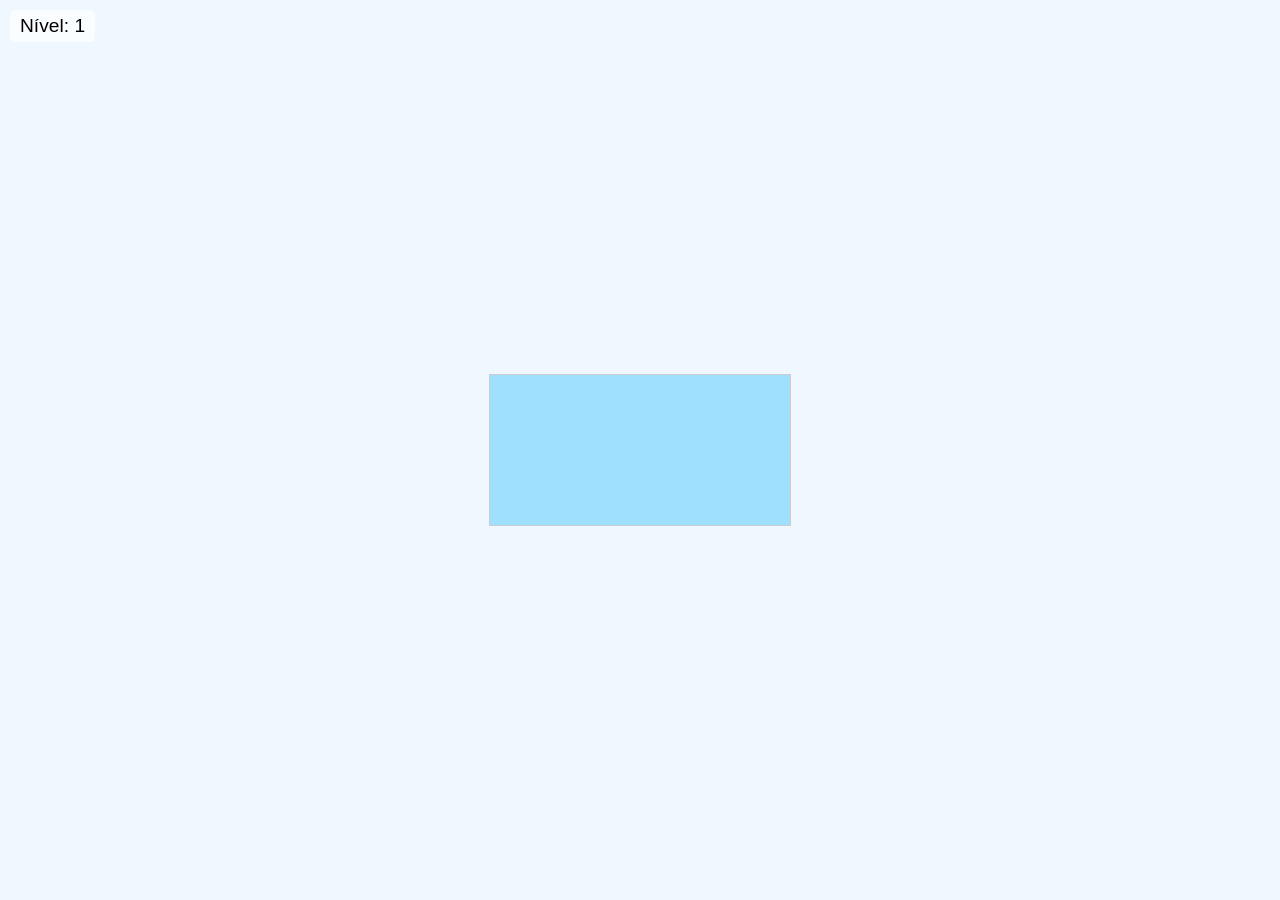
==== index.html @ 1a8ffd40 "Add files via upload" ====
<!DOCTYPE html>
<html lang="pt-BR">
<head>
    <meta charset="UTF-8">
    <meta name="viewport" content="width=device-width, initial-scale=1.0, user-scalable=no">
    <title>Arqueiros 2D: Duelo Stickman</title>
    <style>
        body {
            margin: 0;
            overflow: hidden; /* Remove barras de rolagem */
            background-color: #f0f8ff; /* Cor de fundo leve */
            font-family: Arial, sans-serif;
            display: flex;
            justify-content: center;
            align-items: center;
            height: 100vh;
        }
        canvas {
            display: block;
            border: 1px solid #ccc;
            background-color: #a0e0ff; /* Céu azul claro */
        }
        #game-overlay {
            position: absolute;
            top: 0;
            left: 0;
            width: 100%;
            height: 100%;
            display: flex;
            flex-direction: column;
            justify-content: center;
            align-items: center;
            background-color: rgba(0, 0, 0, 0.7);
            color: white;
            font-size: 2em;
            text-align: center;
            pointer-events: none; /* Não interfere com o canvas por padrão */
            opacity: 0;
            transition: opacity 0.5s ease;
        }
        #game-overlay.active {
            opacity: 1;
            pointer-events: auto;
        }
        #game-overlay button {
            padding: 15px 30px;
            font-size: 0.8em;
            margin-top: 20px;
            cursor: pointer;
            background-color: #4CAF50;
            color: white;
            border: none;
            border-radius: 5px;
            transition: background-color 0.3s ease;
        }
        #game-overlay button:hover {
            background-color: #45a049;
        }
        #level-info {
            position: absolute;
            top: 10px;
            left: 10px;
            color: black;
            font-size: 1.2em;
            background-color: rgba(255, 255, 255, 0.7);
            padding: 5px 10px;
            border-radius: 5px;
        }
    </style>
</head>
<body>
    <canvas id="gameCanvas"></canvas>
    <div id="game-overlay">
        <span id="overlay-text"></span>
        <button id="restartButton">Jogar Novamente</button>
    </div>
    <div id="level-info">Nível: <span id="current-level">1</span></div>
    <script src="game.js"></script>
</body>
</html>
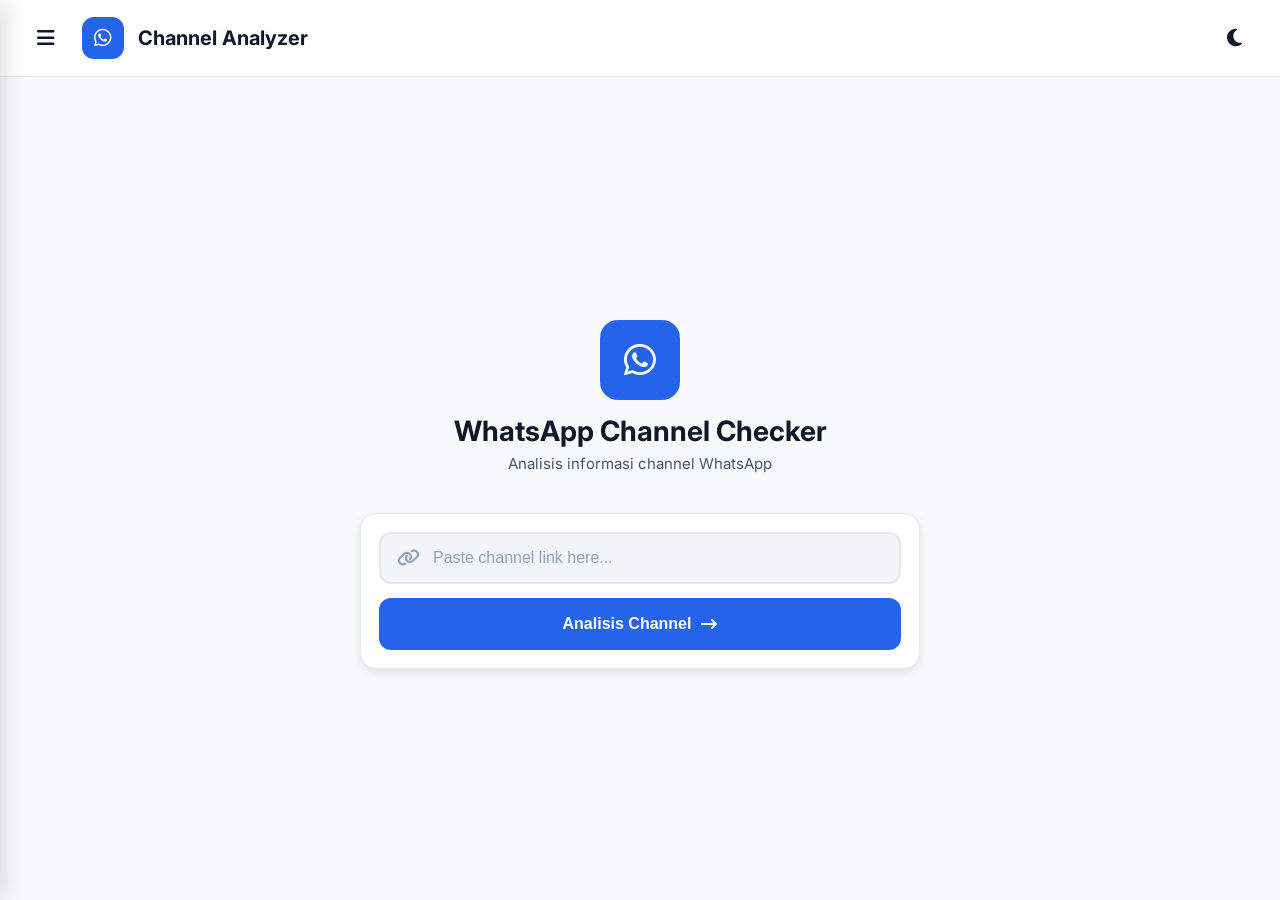
==== commit 812879d5: "Add files via upload" ====
--- a/index.html
+++ b/index.html
@@ -1,80 +1,280 @@
 <!DOCTYPE html>
-<html lang="pt-BR">
+<html lang="id" data-theme="light">
 <head>
     <meta charset="UTF-8">
-    <meta name="viewport" content="width=device-width, initial-scale=1.0, user-scalable=no">
-    <title>Arqueiros 2D: Duelo Stickman</title>
-    <style>
-        body {
-            margin: 0;
-            overflow: hidden; /* Remove barras de rolagem */
-            background-color: #f0f8ff; /* Cor de fundo leve */
-            font-family: Arial, sans-serif;
-            display: flex;
-            justify-content: center;
-            align-items: center;
-            height: 100vh;
-        }
-        canvas {
-            display: block;
-            border: 1px solid #ccc;
-            background-color: #a0e0ff; /* Céu azul claro */
-        }
-        #game-overlay {
-            position: absolute;
-            top: 0;
-            left: 0;
-            width: 100%;
-            height: 100%;
-            display: flex;
-            flex-direction: column;
-            justify-content: center;
-            align-items: center;
-            background-color: rgba(0, 0, 0, 0.7);
-            color: white;
-            font-size: 2em;
-            text-align: center;
-            pointer-events: none; /* Não interfere com o canvas por padrão */
-            opacity: 0;
-            transition: opacity 0.5s ease;
-        }
-        #game-overlay.active {
-            opacity: 1;
-            pointer-events: auto;
-        }
-        #game-overlay button {
-            padding: 15px 30px;
-            font-size: 0.8em;
-            margin-top: 20px;
-            cursor: pointer;
-            background-color: #4CAF50;
-            color: white;
-            border: none;
-            border-radius: 5px;
-            transition: background-color 0.3s ease;
-        }
-        #game-overlay button:hover {
-            background-color: #45a049;
-        }
-        #level-info {
-            position: absolute;
-            top: 10px;
-            left: 10px;
-            color: black;
-            font-size: 1.2em;
-            background-color: rgba(255, 255, 255, 0.7);
-            padding: 5px 10px;
-            border-radius: 5px;
-        }
-    </style>
+    <meta name="viewport" content="width=device-width, initial-scale=1.0, maximum-scale=1.0, user-scalable=no">
+    <meta name="theme-color" content="#2563eb">
+    
+    <title>WhatsApp Channel Analyzer - Cek Informasi Channel WhatsApp | FikXzMods</title>
+    <meta name="title" content="WhatsApp Channel Analyzer - Cek Informasi Channel WhatsApp | FikXzMods">
+    <meta name="description" content="Analisis dan cek informasi channel WhatsApp dengan mudah. Lihat jumlah pengikut, deskripsi, tanggal pembuatan, dan detail channel WhatsApp lainnya secara gratis.">
+    <meta name="keywords" content="whatsapp channel analyzer, cek channel whatsapp, whatsapp channel checker, info channel whatsapp, whatsapp channel info, stalk whatsapp channel, whatsapp analyzer, FikXzMods">
+    <meta name="author" content="FikXzMods">
+    <meta name="robots" content="index, follow">
+    <meta name="googlebot" content="index, follow">
+    <meta name="language" content="Indonesian">
+    <meta name="revisit-after" content="7 days">
+    <meta name="rating" content="general">
+    
+    <meta property="og:type" content="website">
+    <meta property="og:url" content="https://files.njy.my.id//sgmec.jpg">
+    <meta property="og:title" content="WhatsApp Channel Analyzer - Cek Informasi Channel WhatsApp">
+    <meta property="og:description" content="Analisis dan cek informasi channel WhatsApp dengan mudah. Lihat jumlah pengikut, deskripsi, dan detail channel lainnya.">
+    <meta property="og:image" content="https://files.njy.my.id/sgmec.jpg">
+    <meta property="og:site_name" content="FikXzMods">
+    <meta property="og:locale" content="id_ID">
+    
+    <meta name="twitter:card" content="summary_large_image">
+    <meta name="twitter:url" content="https://files.njy.my.id/sgmec.jpg">
+    <meta name="twitter:title" content="WhatsApp Channel Analyzer - Cek Informasi Channel WhatsApp">
+    <meta name="twitter:description" content="Analisis dan cek informasi channel WhatsApp dengan mudah. Lihat jumlah pengikut, deskripsi, dan detail channel lainnya.">
+    <meta name="twitter:image" content="https://files.njy.my.id//sgmec.jpg">
+    <meta name="twitter:creator" content="@FikXzMods">
+    
+    <meta name="application-name" content="WA Channel Analyzer">
+    <meta name="apple-mobile-web-app-title" content="WA Analyzer">
+    <meta name="apple-mobile-web-app-capable" content="yes">
+    <meta name="apple-mobile-web-app-status-bar-style" content="default">
+    <meta name="format-detection" content="telephone=no">
+    <meta name="mobile-web-app-capable" content="yes">
+    
+    <link rel="canonical" href="https://files.njy.my.id/sgmec.jpg">
+    
+    <link rel="icon" type="image/png" href="https://files.njy.my.id//sgmec.jpg">
+    <link rel="apple-touch-icon" href="apple-touch-icon.png">
+    
+    <link href="https://fonts.googleapis.com/css2?family=Inter:wght@300;400;500;600;700;800&display=swap" rel="stylesheet">
+    <link rel="stylesheet" href="anjay.css">
+    <link rel="stylesheet" href="https://cdnjs.cloudflare.com/ajax/libs/font-awesome/6.4.0/css/all.min.css">
+    
+    <script src="https://cdn.jsdelivr.net/npm/sweetalert2@11"></script>
+    
+    <script type="application/ld+json">
+    {
+        "@context": "https://schema.org",
+        "@type": "WebApplication",
+        "name": "WhatsApp Channel Analyzer",
+        "alternateName": "WA Channel Checker",
+        "url": "https://fikxzmods.com/",
+        "description": "Tool untuk menganalisis dan mengecek informasi channel WhatsApp",
+        "applicationCategory": "Utilities",
+        "operatingSystem": "All",
+        "offers": {
+            "@type": "Offer",
+            "price": "0",
+            "priceCurrency": "IDR"
+        },
+        "author": {
+            "@type": "Person",
+            "name": "FikXzMods",
+            "url": "https://fikxzmods.com/"
+        },
+        "featureList": "Check WhatsApp channel info, View followers count, View channel description, View creation date, Copy channel ID"
+    }
+    </script>
 </head>
 <body>
-    <canvas id="gameCanvas"></canvas>
-    <div id="game-overlay">
-        <span id="overlay-text"></span>
-        <button id="restartButton">Jogar Novamente</button>
+
+    <div class="sidebar" id="sidebar">
+        <div class="sidebar-header">
+            <div class="sidebar-logo">
+                <i class="fa-brands fa-whatsapp"></i>
+            </div>
+            <span class="sidebar-title">WA Analyzer</span>
+            <button class="sidebar-close" onclick="toggleSidebar()">
+                <i class="fa-solid fa-xmark"></i>
+            </button>
+        </div>
+        <nav class="sidebar-nav">
+            <a href="#" class="nav-item active" onclick="closeSidebar(); return false;">
+                <i class="fa-solid fa-house"></i>
+                <span data-translate="home">Home</span>
+            </a>
+            <a href="#" class="nav-item" onclick="openSettingsPopup(); return false;">
+                <i class="fa-solid fa-gear"></i>
+                <span data-translate="settings">Pengaturan</span>
+            </a>
+        </nav>
+        <div class="sidebar-footer">
+            <div class="theme-toggle" onclick="toggleTheme()">
+                <i class="fa-solid fa-moon" id="themeIcon"></i>
+                <span id="themeText">Dark Mode</span>
+            </div>
+            <p class="sidebar-credit">Made by FikXzMods</p>
+        </div>
     </div>
-    <div id="level-info">Nível: <span id="current-level">1</span></div>
-    <script src="game.js"></script>
+
+    <div class="overlay" id="overlay" onclick="closeSidebar()"></div>
+
+    <div class="main-content">
+        <header class="navbar">
+            <div class="navbar-left">
+                <button class="menu-btn" onclick="toggleSidebar()">
+                    <i class="fa-solid fa-bars"></i>
+                </button>
+                <div class="navbar-logo">
+                    <i class="fa-brands fa-whatsapp"></i>
+                </div>
+                <h1 class="navbar-title">Channel Analyzer</h1>
+            </div>
+            <div class="navbar-right">
+                <button class="theme-btn" onclick="toggleTheme()">
+                    <i class="fa-solid fa-moon" id="navThemeIcon"></i>
+                </button>
+            </div>
+        </header>
+
+        <main class="content">
+            <div class="content-wrapper">
+
+                <div class="header-section text-center">
+                    <div class="icon-wrapper">
+                        <i class="fa-brands fa-whatsapp"></i>
+                    </div>
+                    <h2 class="page-title" data-translate="pageTitle">WhatsApp Channel Checker</h2>
+                    <p class="page-subtitle" data-translate="pageSubtitle">Analyze any WhatsApp channel information</p>
+                </div>
+
+                <div class="input-card">
+                    <div class="input-wrapper">
+                        <i class="fa-solid fa-link"></i>
+                        <input type="text" id="urlInput" autocomplete="off" placeholder="Paste channel link here...">
+                    </div>
+                    <button onclick="fetchData()" id="btnCheck" class="btn-primary">
+                        <span data-translate="analyzeBtn">Analyze Channel</span>
+                        <i class="fa-solid fa-arrow-right-long"></i>
+                    </button>
+                </div>
+
+                <div id="loader" class="hidden">
+                    <div class="loader-card">
+                        <div class="spinner">
+                            <i class="fa-brands fa-whatsapp"></i>
+                        </div>
+                        <p class="loader-text" data-translate="loading">Loading Data...</p>
+                        <p class="loader-subtext" data-translate="pleaseWait">Please wait a moment</p>
+                    </div>
+                </div>
+
+                <div id="resultCard" class="hidden">
+                    <div class="result-card">
+                        <div class="card-header"></div>
+
+                        <div class="profile-section">
+                            <div class="profile-wrapper">
+                                <img id="resPhoto" src="" alt="Profile" class="profile-img">
+                                <div id="resVerified" class="verified-badge hidden">
+                                    <i class="fa-solid fa-check"></i>
+                                </div>
+                            </div>
+                            <span id="resState" class="state-badge">Unknown</span>
+                        </div>
+
+                        <div class="card-content">
+                            <h2 id="resName" class="channel-name">Channel Name</h2>
+                            <p class="channel-date">
+                                <i class="fa-regular fa-calendar"></i>
+                                <span id="resDate">-</span>
+                            </p>
+
+                            <div class="stats-grid">
+                                <div class="stat-box">
+                                    <div class="stat-value" id="resFollowers">0</div>
+                                    <div class="stat-label" data-translate="followers">Followers</div>
+                                </div>
+                                <div onclick="copyId()" class="stat-box copy-box">
+                                    <div class="copy-wrapper">
+                                        <i class="fa-regular fa-copy"></i>
+                                        <span data-translate="copyId">Copy ID</span>
+                                    </div>
+                                    <div class="stat-id" id="resIdShort">...</div>
+                                </div>
+                            </div>
+
+                            <div class="info-grid">
+                                <div class="info-box">
+                                    <div class="info-icon">
+                                        <i class="fa-solid fa-user-pen"></i>
+                                    </div>
+                                    <div class="info-content">
+                                        <span class="info-label" data-translate="reaction">Reaction</span>
+                                        <span class="info-value" id="resReaction">-</span>
+                                    </div>
+                                </div>
+                                <div class="info-box">
+                                    <div class="info-icon">
+                                        <i class="fa-solid fa-share-nodes"></i>
+                                    </div>
+                                    <div class="info-content">
+                                        <span class="info-label" data-translate="inviteCode">Invite Code</span>
+                                        <span class="info-value" id="resInvite">-</span>
+                                    </div>
+                                </div>
+                            </div>
+
+                            <div class="description-section">
+                                <h3 class="section-title">
+                                    <span class="title-bar"></span> <span data-translate="description">Description</span>
+                                </h3>
+                                <div class="description-box">
+                                    <p id="resDesc" class="description-text"></p>
+                                </div>
+                            </div>
+                        </div>
+
+                        <div class="card-footer">
+                            <span class="footer-left">Powered By <span class="highlight">FiXzMods</span></span>
+                            <span class="footer-right">
+                                <i class="fa-brands fa-whatsapp"></i> Channel Info
+                            </span>
+                        </div>
+                    </div>
+                </div>
+
+            </div>
+        </main>
+    </div>
+
+    <div class="modal" id="settingsModal">
+        <div class="modal-backdrop" onclick="closeSettingsPopup()"></div>
+        <div class="modal-content">
+            <div class="modal-header">
+                <h3 class="modal-title" data-translate="settingsTitle">Pengaturan</h3>
+                <button class="modal-close" onclick="closeSettingsPopup()">
+                    <i class="fa-solid fa-xmark"></i>
+                </button>
+            </div>
+            <div class="modal-body">
+                <div class="setting-item">
+                    <div class="setting-icon">
+                        <i class="fa-solid fa-language"></i>
+                    </div>
+                    <div class="setting-content">
+                        <span class="setting-label" data-translate="language">Bahasa</span>
+                        <span class="setting-desc" data-translate="languageDesc">Pilih bahasa aplikasi</span>
+                    </div>
+                    <select id="languageSelect" class="setting-select" onchange="changeLanguage()">
+                        <option value="id">Indonesia</option>
+                        <option value="en">English</option>
+                    </select>
+                </div>
+                <div class="setting-item">
+                    <div class="setting-icon">
+                        <i class="fa-solid fa-circle-half-stroke"></i>
+                    </div>
+                    <div class="setting-content">
+                        <span class="setting-label" data-translate="theme">Tema</span>
+                        <span class="setting-desc" data-translate="themeDesc">Mode terang atau gelap</span>
+                    </div>
+                    <button class="setting-btn" onclick="toggleTheme()">
+                        <i class="fa-solid fa-moon" id="settingThemeIcon"></i>
+                        <span id="settingThemeText">Dark Mode</span>
+                    </button>
+                </div>
+            </div>
+        </div>
+    </div>
+
+    <script src="alok.js"></script>
 </body>
-</html>+</html>
--- a/anjay.css
+++ b/anjay.css
@@ -0,0 +1,1123 @@
+:root {
+    --bg-primary: #f8fafc;
+    --bg-secondary: #ffffff;
+    --bg-tertiary: #f1f5f9;
+    --text-primary: #0f172a;
+    --text-secondary: #475569;
+    --text-muted: #94a3b8;
+    --border-color: #e2e8f0;
+    --primary: #2563eb;
+    --primary-hover: #1d4ed8;
+    --primary-light: #dbeafe;
+    --sidebar-bg: #ffffff;
+    --sidebar-text: #1e293b;
+    --sidebar-hover: #f1f5f9;
+    --card-shadow: 0 4px 12px rgba(0, 0, 0, 0.1);
+    --overlay-bg: rgba(0, 0, 0, 0.5);
+    --success: #16a34a;
+    --success-bg: #dcfce7;
+    --danger: #dc2626;
+    --danger-bg: #fee2e2;
+    --modal-bg: #ffffff;
+}
+
+[data-theme="dark"] {
+    --bg-primary: #0f172a;
+    --bg-secondary: #1e293b;
+    --bg-tertiary: #334155;
+    --text-primary: #f1f5f9;
+    --text-secondary: #cbd5e1;
+    --text-muted: #64748b;
+    --border-color: #475569;
+    --primary: #3b82f6;
+    --primary-hover: #60a5fa;
+    --sidebar-bg: #1e293b;
+    --sidebar-text: #f1f5f9;
+    --sidebar-hover: #334155;
+    --card-shadow: 0 4px 12px rgba(0, 0, 0, 0.4);
+    --overlay-bg: rgba(0, 0, 0, 0.7);
+    --success: #22c55e;
+    --success-bg: #14532d;
+    --danger: #ef4444;
+    --danger-bg: #7f1d1d;
+    --modal-bg: #1e293b;
+}
+
+* {
+    margin: 0;
+    padding: 0;
+    box-sizing: border-box;
+    -webkit-tap-highlight-color: transparent;
+}
+
+body {
+    font-family: 'Inter', sans-serif;
+    background-color: var(--bg-primary);
+    color: var(--text-primary);
+    min-height: 100vh;
+    transition: background-color 0.3s ease, color 0.3s ease;
+    -webkit-font-smoothing: antialiased;
+}
+
+body.modal-open {
+    overflow: hidden;
+}
+
+.sidebar {
+    position: fixed;
+    top: 0;
+    left: -300px;
+    width: 300px;
+    height: 100vh;
+    background: var(--sidebar-bg);
+    border-right: 1px solid var(--border-color);
+    display: flex;
+    flex-direction: column;
+    z-index: 1000;
+    transition: left 0.3s ease;
+    box-shadow: 4px 0 24px rgba(0, 0, 0, 0.15);
+}
+
+.sidebar.open {
+    left: 0;
+}
+
+.sidebar-header {
+    display: flex;
+    align-items: center;
+    padding: 20px 18px;
+    border-bottom: 1px solid var(--border-color);
+    gap: 14px;
+}
+
+.sidebar-logo {
+    width: 48px;
+    height: 48px;
+    background: var(--primary);
+    border-radius: 12px;
+    display: flex;
+    align-items: center;
+    justify-content: center;
+    color: white;
+    font-size: 22px;
+    flex-shrink: 0;
+}
+
+.sidebar-title {
+    flex: 1;
+    font-size: 18px;
+    font-weight: 700;
+    color: var(--sidebar-text);
+}
+
+.sidebar-close {
+    width: 40px;
+    height: 40px;
+    border: none;
+    background: var(--bg-tertiary);
+    border-radius: 10px;
+    color: var(--text-secondary);
+    cursor: pointer;
+    display: flex;
+    align-items: center;
+    justify-content: center;
+    font-size: 22px;
+}
+
+.sidebar-close:active {
+    background: var(--border-color);
+}
+
+.sidebar-nav {
+    flex: 1;
+    padding: 16px 14px;
+    display: flex;
+    flex-direction: column;
+    gap: 6px;
+}
+
+.nav-item {
+    display: flex;
+    align-items: center;
+    gap: 14px;
+    padding: 14px 16px;
+    border-radius: 12px;
+    color: var(--sidebar-text);
+    text-decoration: none;
+    font-weight: 500;
+    font-size: 16px;
+}
+
+.nav-item:active {
+    background: var(--sidebar-hover);
+}
+
+.nav-item.active {
+    background: var(--primary);
+    color: white;
+}
+
+.nav-item i {
+    width: 22px;
+    text-align: center;
+}
+
+.sidebar-footer {
+    padding: 18px;
+    border-top: 1px solid var(--border-color);
+}
+
+.theme-toggle {
+    display: flex;
+    align-items: center;
+    gap: 14px;
+    padding: 14px 16px;
+    border-radius: 12px;
+    background: var(--bg-tertiary);
+    cursor: pointer;
+    margin-bottom: 14px;
+}
+
+.theme-toggle:active {
+    background: var(--border-color);
+}
+
+.theme-toggle i {
+    font-size: 20px;
+    color: var(--primary);
+}
+
+.theme-toggle span {
+    font-size: 15px;
+    font-weight: 600;
+    color: var(--text-primary);
+}
+
+.sidebar-credit {
+    font-size: 13px;
+    color: var(--text-muted);
+    text-align: center;
+}
+
+.overlay {
+    position: fixed;
+    top: 0;
+    left: 0;
+    width: 100%;
+    height: 100%;
+    background: var(--overlay-bg);
+    z-index: 999;
+    opacity: 0;
+    visibility: hidden;
+    transition: opacity 0.3s ease, visibility 0.3s ease;
+}
+
+.overlay.active {
+    opacity: 1;
+    visibility: visible;
+}
+
+.main-content {
+    min-height: 100vh;
+    display: flex;
+    flex-direction: column;
+}
+
+.navbar {
+    position: sticky;
+    top: 0;
+    background: var(--bg-secondary);
+    border-bottom: 1px solid var(--border-color);
+    padding: 16px 18px;
+    display: flex;
+    align-items: center;
+    justify-content: space-between;
+    z-index: 100;
+}
+
+.navbar-left {
+    display: flex;
+    align-items: center;
+    gap: 14px;
+}
+
+.menu-btn {
+    width: 44px;
+    height: 44px;
+    border: none;
+    background: transparent;
+    border-radius: 12px;
+    color: var(--text-primary);
+    cursor: pointer;
+    display: flex;
+    align-items: center;
+    justify-content: center;
+    font-size: 20px;
+}
+
+.menu-btn:active {
+    background: var(--bg-tertiary);
+}
+
+.navbar-logo {
+    width: 42px;
+    height: 42px;
+    background: var(--primary);
+    border-radius: 12px;
+    display: flex;
+    align-items: center;
+    justify-content: center;
+    color: white;
+    font-size: 20px;
+    flex-shrink: 0;
+}
+
+.navbar-title {
+    font-size: 20px;
+    font-weight: 700;
+    color: var(--text-primary);
+}
+
+.navbar-right {
+    display: flex;
+    align-items: center;
+    gap: 12px;
+}
+
+.theme-btn {
+    width: 44px;
+    height: 44px;
+    border: none;
+    background: transparent;
+    border-radius: 12px;
+    color: var(--text-primary);
+    cursor: pointer;
+    display: flex;
+    align-items: center;
+    justify-content: center;
+    font-size: 20px;
+}
+
+.theme-btn:active {
+    background: var(--bg-tertiary);
+}
+
+.content {
+    flex: 1;
+    padding: 28px 18px;
+    display: flex;
+    align-items: center;
+}
+
+.content-wrapper {
+    max-width: 520px;
+    margin: 0 auto;
+    display: flex;
+    flex-direction: column;
+    gap: 20px;
+    width: 100%;
+}
+
+.header-section {
+    padding: 12px 0 20px;
+    text-align: center;
+}
+
+.icon-wrapper {
+    display: inline-flex;
+    align-items: center;
+    justify-content: center;
+    width: 72px;
+    height: 72px;
+    background: var(--primary);
+    color: white;
+    border-radius: 18px;
+    margin-bottom: 14px;
+}
+
+.icon-wrapper i {
+    font-size: 32px;
+}
+
+.page-title {
+    font-size: 26px;
+    font-weight: 700;
+    color: var(--text-primary);
+    margin-bottom: 6px;
+}
+
+.page-subtitle {
+    font-size: 15px;
+    color: var(--text-secondary);
+}
+
+.input-card {
+    background: var(--bg-secondary);
+    padding: 18px;
+    border-radius: 16px;
+    border: 1px solid var(--border-color);
+    box-shadow: var(--card-shadow);
+}
+
+.input-wrapper {
+    position: relative;
+    margin-bottom: 14px;
+}
+
+.input-wrapper i {
+    position: absolute;
+    left: 18px;
+    top: 50%;
+    transform: translateY(-50%);
+    color: var(--text-muted);
+    font-size: 18px;
+    pointer-events: none;
+}
+
+.input-wrapper input {
+    width: 100%;
+    height: 52px;
+    padding: 0 16px 0 52px;
+    border-radius: 12px;
+    border: 2px solid var(--border-color);
+    background: var(--bg-tertiary);
+    font-size: 16px;
+    color: var(--text-primary);
+    font-weight: 500;
+    -webkit-user-select: text;
+    user-select: text;
+}
+
+.input-wrapper input:focus {
+    outline: none;
+    border-color: var(--primary);
+    background: var(--bg-secondary);
+}
+
+.input-wrapper input::placeholder {
+    color: var(--text-muted);
+}
+
+.btn-primary {
+    width: 100%;
+    height: 52px;
+    background: var(--primary);
+    color: white;
+    border: none;
+    border-radius: 12px;
+    font-size: 16px;
+    font-weight: 600;
+    display: flex;
+    align-items: center;
+    justify-content: center;
+    gap: 10px;
+    cursor: pointer;
+}
+
+.btn-primary:active {
+    opacity: 0.9;
+}
+
+.btn-primary:disabled {
+    opacity: 0.6;
+    cursor: not-allowed;
+}
+
+.loader-card {
+    background: var(--bg-secondary);
+    padding: 40px 28px;
+    border-radius: 16px;
+    border: 1px solid var(--border-color);
+    box-shadow: var(--card-shadow);
+    display: flex;
+    flex-direction: column;
+    align-items: center;
+    justify-content: center;
+    gap: 18px;
+}
+
+.spinner {
+    width: 56px;
+    height: 56px;
+    border: 4px solid var(--border-color);
+    border-top-color: var(--primary);
+    border-radius: 50%;
+    display: flex;
+    align-items: center;
+    justify-content: center;
+    animation: spin 1s linear infinite;
+}
+
+.spinner i {
+    font-size: 22px;
+    color: var(--primary);
+}
+
+@keyframes spin {
+    to {
+        transform: rotate(360deg);
+    }
+}
+
+.loader-text {
+    font-size: 15px;
+    font-weight: 600;
+    color: var(--text-primary);
+}
+
+.loader-subtext {
+    font-size: 13px;
+    color: var(--text-secondary);
+}
+
+.result-card {
+    background: var(--bg-secondary);
+    border-radius: 16px;
+    border: 1px solid var(--border-color);
+    box-shadow: var(--card-shadow);
+    overflow: hidden;
+}
+
+.card-header {
+    height: 120px;
+    background: var(--primary);
+}
+
+.profile-section {
+    padding: 0 22px;
+    position: relative;
+    margin-top: -52px;
+    display: flex;
+    justify-content: space-between;
+    align-items: flex-end;
+}
+
+.profile-wrapper {
+    position: relative;
+}
+
+.profile-img {
+    width: 104px;
+    height: 104px;
+    border-radius: 16px;
+    border: 5px solid var(--bg-secondary);
+    object-fit: cover;
+    background: var(--bg-tertiary);
+}
+
+.verified-badge {
+    position: absolute;
+    bottom: -5px;
+    right: -5px;
+    width: 32px;
+    height: 32px;
+    background: var(--primary);
+    color: white;
+    border-radius: 50%;
+    display: flex;
+    align-items: center;
+    justify-content: center;
+    border: 3px solid var(--bg-secondary);
+    font-size: 14px;
+}
+
+.state-badge {
+    font-size: 10px;
+    font-weight: 700;
+    text-transform: uppercase;
+    letter-spacing: 1px;
+    padding: 7px 14px;
+    border-radius: 16px;
+    border: 1px solid;
+    margin-bottom: 14px;
+}
+
+.state-badge.badge-active {
+    background: var(--success-bg);
+    color: var(--success);
+    border-color: var(--success);
+}
+
+.state-badge.badge-inactive {
+    background: var(--danger-bg);
+    color: var(--danger);
+    border-color: var(--danger);
+}
+
+.state-badge.badge-unknown {
+    background: var(--bg-tertiary);
+    color: var(--text-secondary);
+    border-color: var(--border-color);
+}
+
+.card-content {
+    padding: 20px 22px 22px;
+}
+
+.channel-name {
+    font-size: 21px;
+    font-weight: 700;
+    color: var(--text-primary);
+    margin-bottom: 6px;
+}
+
+.channel-date {
+    font-size: 13px;
+    color: var(--text-secondary);
+    display: flex;
+    align-items: center;
+    gap: 7px;
+    margin-bottom: 18px;
+}
+
+.channel-date i {
+    color: var(--primary);
+    font-size: 15px;
+}
+
+.stats-grid {
+    display: grid;
+    grid-template-columns: 1fr 1fr;
+    gap: 12px;
+    margin-bottom: 16px;
+}
+
+.stat-box {
+    background: var(--bg-tertiary);
+    padding: 16px;
+    border-radius: 12px;
+    border: 1px solid var(--border-color);
+    text-align: center;
+    display: flex;
+    flex-direction: column;
+    justify-content: center;
+}
+
+.copy-box:active {
+    opacity: 0.8;
+}
+
+.copy-wrapper {
+    display: flex;
+    align-items: center;
+    justify-content: center;
+    gap: 6px;
+    margin-bottom: 6px;
+}
+
+.copy-wrapper i {
+    font-size: 13px;
+    color: var(--text-secondary);
+}
+
+.copy-wrapper span {
+    font-size: 10px;
+    font-weight: 700;
+    text-transform: uppercase;
+    color: var(--text-secondary);
+}
+
+.stat-value {
+    font-size: 20px;
+    font-weight: 700;
+    color: var(--primary);
+}
+
+.stat-label {
+    font-size: 10px;
+    font-weight: 700;
+    text-transform: uppercase;
+    color: var(--text-secondary);
+    margin-top: 6px;
+}
+
+.stat-id {
+    font-size: 10px;
+    font-family: monospace;
+    color: var(--text-secondary);
+    white-space: nowrap;
+    overflow: hidden;
+    text-overflow: ellipsis;
+}
+
+.info-grid {
+    display: grid;
+    grid-template-columns: 1fr 1fr;
+    gap: 12px;
+    margin-bottom: 16px;
+}
+
+.info-box {
+    background: var(--bg-tertiary);
+    padding: 14px;
+    border-radius: 12px;
+    border: 1px solid var(--border-color);
+    display: flex;
+    align-items: center;
+    gap: 12px;
+}
+
+.info-icon {
+    width: 40px;
+    height: 40px;
+    background: var(--primary);
+    border-radius: 12px;
+    display: flex;
+    align-items: center;
+    justify-content: center;
+    color: white;
+    font-size: 16px;
+    flex-shrink: 0;
+}
+
+.info-content {
+    display: flex;
+    flex-direction: column;
+    gap: 3px;
+    min-width: 0;
+}
+
+.info-label {
+    font-size: 9px;
+    font-weight: 600;
+    text-transform: uppercase;
+    color: var(--text-muted);
+}
+
+.info-value {
+    font-size: 13px;
+    font-weight: 600;
+    color: var(--text-primary);
+    white-space: nowrap;
+    overflow: hidden;
+    text-overflow: ellipsis;
+}
+
+.description-section {
+    margin-top: 8px;
+}
+
+.section-title {
+    font-size: 10px;
+    font-weight: 700;
+    text-transform: uppercase;
+    color: var(--text-primary);
+    margin-bottom: 10px;
+    display: flex;
+    align-items: center;
+    gap: 8px;
+}
+
+.title-bar {
+    width: 5px;
+    height: 16px;
+    background: var(--primary);
+    border-radius: 2px;
+}
+
+.description-box {
+    background: var(--bg-tertiary);
+    padding: 16px;
+    border-radius: 12px;
+    border: 1px solid var(--border-color);
+}
+
+.description-text {
+    font-size: 13px;
+    line-height: 1.6;
+    color: var(--text-secondary);
+    white-space: pre-wrap;
+    max-height: 140px;
+    overflow-y: auto;
+    word-break: break-word;
+    -webkit-user-select: text;
+    user-select: text;
+}
+
+.description-text::-webkit-scrollbar {
+    width: 4px;
+}
+
+.description-text::-webkit-scrollbar-track {
+    background: var(--bg-tertiary);
+    border-radius: 4px;
+}
+
+.description-text::-webkit-scrollbar-thumb {
+    background: var(--border-color);
+    border-radius: 4px;
+}
+
+.description-text a {
+    color: var(--primary);
+    font-weight: 500;
+}
+
+.card-footer {
+    background: var(--bg-tertiary);
+    padding: 14px 22px;
+    border-top: 1px solid var(--border-color);
+    display: flex;
+    justify-content: space-between;
+    align-items: center;
+    font-size: 12px;
+    font-weight: 600;
+    color: var(--text-secondary);
+}
+
+.footer-left .highlight {
+    color: var(--primary);
+}
+
+.footer-right {
+    color: var(--primary);
+    display: flex;
+    align-items: center;
+    gap: 5px;
+}
+
+.hidden {
+    display: none !important;
+}
+
+/* Modal Styles */
+.modal {
+    position: fixed;
+    top: 0;
+    left: 0;
+    width: 100%;
+    height: 100%;
+    z-index: 2000;
+    display: flex;
+    align-items: center;
+    justify-content: center;
+    opacity: 0;
+    visibility: hidden;
+    transition: opacity 0.3s ease, visibility 0.3s ease;
+}
+
+.modal.active {
+    opacity: 1;
+    visibility: visible;
+}
+
+.modal-backdrop {
+    position: absolute;
+    top: 0;
+    left: 0;
+    width: 100%;
+    height: 100%;
+    background: var(--overlay-bg);
+}
+
+.modal-content {
+    position: relative;
+    background: var(--modal-bg);
+    border-radius: 20px;
+    width: 90%;
+    max-width: 440px;
+    max-height: 80vh;
+    overflow: hidden;
+    display: flex;
+    flex-direction: column;
+    box-shadow: 0 8px 32px rgba(0, 0, 0, 0.2);
+    transform: scale(0.9) translateY(20px);
+    transition: transform 0.3s ease;
+}
+
+.modal.active .modal-content {
+    transform: scale(1) translateY(0);
+}
+
+.modal-header {
+    display: flex;
+    align-items: center;
+    justify-content: space-between;
+    padding: 20px 22px;
+    border-bottom: 1px solid var(--border-color);
+}
+
+.modal-title {
+    font-size: 20px;
+    font-weight: 700;
+    color: var(--text-primary);
+}
+
+.modal-close {
+    width: 40px;
+    height: 40px;
+    border: none;
+    background: var(--bg-tertiary);
+    border-radius: 10px;
+    color: var(--text-secondary);
+    cursor: pointer;
+    display: flex;
+    align-items: center;
+    justify-content: center;
+    font-size: 20px;
+}
+
+.modal-close:active {
+    background: var(--border-color);
+}
+
+.modal-body {
+    padding: 20px 22px;
+    overflow-y: auto;
+    flex: 1;
+}
+
+/* Settings Styles */
+.setting-item {
+    display: flex;
+    align-items: center;
+    gap: 14px;
+    padding: 16px 0;
+    border-bottom: 1px solid var(--border-color);
+}
+
+.setting-item:last-child {
+    border-bottom: none;
+}
+
+.setting-icon {
+    width: 44px;
+    height: 44px;
+    background: var(--primary-light);
+    border-radius: 12px;
+    display: flex;
+    align-items: center;
+    justify-content: center;
+    color: var(--primary);
+    font-size: 18px;
+    flex-shrink: 0;
+}
+
+.setting-content {
+    flex: 1;
+}
+
+.setting-label {
+    display: block;
+    font-size: 15px;
+    font-weight: 600;
+    color: var(--text-primary);
+    margin-bottom: 3px;
+}
+
+.setting-desc {
+    display: block;
+    font-size: 12px;
+    color: var(--text-muted);
+}
+
+.setting-select {
+    padding: 10px 14px;
+    border-radius: 10px;
+    border: 1px solid var(--border-color);
+    background: var(--bg-tertiary);
+    color: var(--text-primary);
+    font-size: 14px;
+    font-weight: 500;
+    cursor: pointer;
+}
+
+.setting-btn {
+    padding: 10px 16px;
+    border-radius: 10px;
+    border: 1px solid var(--border-color);
+    background: var(--bg-tertiary);
+    color: var(--text-primary);
+    font-size: 14px;
+    font-weight: 600;
+    cursor: pointer;
+    display: flex;
+    align-items: center;
+    gap: 8px;
+}
+
+.setting-btn:active {
+    background: var(--border-color);
+}
+
+.text-center {
+    text-align: center;
+}
+
+@keyframes fadeUp {
+    from {
+        opacity: 0;
+        transform: translateY(16px);
+    }
+    to {
+        opacity: 1;
+        transform: translateY(0);
+    }
+}
+
+.animate-enter {
+    animation: fadeUp 0.4s ease-out forwards;
+}
+
+/* Desktop (min-width: 1024px) */
+@media (min-width: 1024px) {
+    .content {
+        padding: 36px 24px;
+    }
+    .content-wrapper {
+        max-width: 560px;
+    }
+    .navbar {
+        padding: 16px 24px;
+    }
+    .navbar-title {
+        font-size: 20px;
+    }
+    .page-title {
+        font-size: 28px;
+    }
+    .icon-wrapper {
+        width: 80px;
+        height: 80px;
+    }
+    .icon-wrapper i {
+        font-size: 36px;
+    }
+    .profile-img {
+        width: 112px;
+        height: 112px;
+    }
+    .channel-name {
+        font-size: 22px;
+    }
+    .card-content {
+        padding: 22px 24px 24px;
+    }
+}
+
+@media (max-width: 1023px) {
+    .content {
+        padding: 28px 18px;
+    }
+    .page-title {
+        font-size: 24px;
+    }
+    .icon-wrapper {
+        width: 68px;
+        height: 68px;
+    }
+    .icon-wrapper i {
+        font-size: 30px;
+    }
+    .profile-img {
+        width: 100px;
+        height: 100px;
+    }
+}
+
+
+@media (max-width: 480px) {
+    .navbar-title {
+        display: none;
+    }
+    .menu-btn,
+    .theme-btn {
+        width: 42px;
+        height: 42px;
+        font-size: 19px;
+    }
+    .navbar-logo {
+        width: 42px;
+        height: 42px;
+        font-size: 19px;
+    }
+    .content {
+        padding: 20px 14px;
+    }
+    .content-wrapper {
+        gap: 16px;
+    }
+    .header-section {
+        padding: 8px 0 16px;
+    }
+    .page-title {
+        font-size: 22px;
+    }
+    .page-subtitle {
+        font-size: 14px;
+    }
+    .icon-wrapper {
+        width: 64px;
+        height: 64px;
+    }
+    .icon-wrapper i {
+        font-size: 28px;
+    }
+    .input-card {
+        padding: 16px;
+    }
+    .input-wrapper input {
+        height: 50px;
+        font-size: 15px;
+    }
+    .btn-primary {
+        height: 50px;
+        font-size: 15px;
+    }
+    .profile-section {
+        padding: 0 16px;
+        margin-top: -48px;
+    }
+    .profile-img {
+        width: 92px;
+        height: 92px;
+    }
+    .verified-badge {
+        width: 30px;
+        height: 30px;
+    }
+    .card-content {
+        padding: 18px;
+    }
+    .channel-name {
+        font-size: 19px;
+    }
+    .stats-grid,
+    .info-grid {
+        grid-template-columns: 1fr;
+        gap: 10px;
+    }
+    .card-footer {
+        padding: 12px 18px;
+        font-size: 11px;
+    }
+    .modal-content {
+        width: 95%;
+    }
+}
+
+@media (max-width: 360px) {
+    .content {
+        padding: 16px 12px;
+    }
+    .page-title {
+        font-size: 20px;
+    }
+    .icon-wrapper {
+        width: 58px;
+        height: 58px;
+    }
+    .icon-wrapper i {
+        font-size: 26px;
+    }
+    .profile-img {
+        width: 84px;
+        height: 84px;
+    }
+    .channel-name {
+        font-size: 18px;
+    }
+    .stat-value {
+        font-size: 18px;
+    }
+}
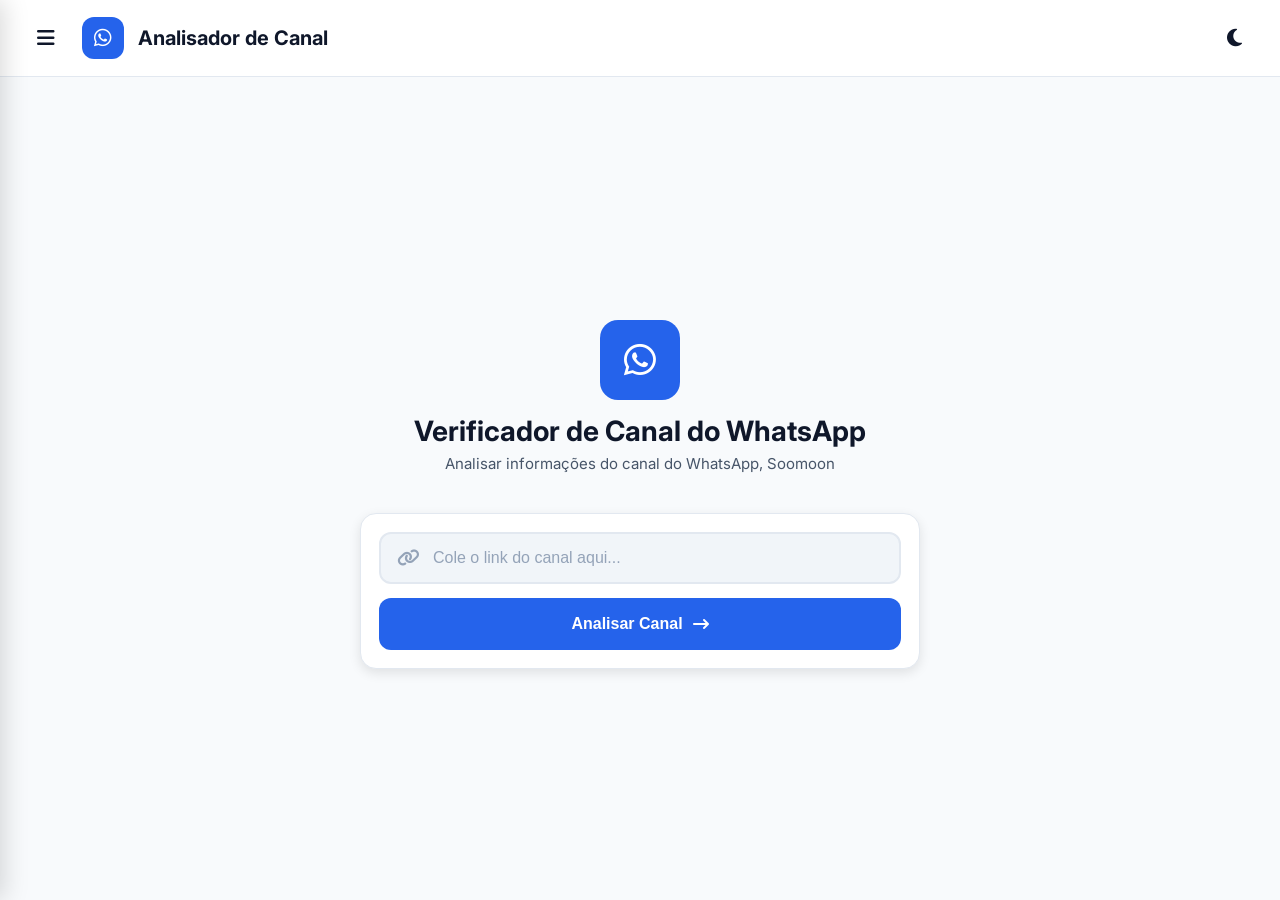
==== commit b8a5f9ec: "Add files via upload" ====
--- a/index.html
+++ b/index.html
@@ -1,37 +1,37 @@
 <!DOCTYPE html>
-<html lang="id" data-theme="light">
+<html lang="pt" data-theme="light">
 <head>
     <meta charset="UTF-8">
     <meta name="viewport" content="width=device-width, initial-scale=1.0, maximum-scale=1.0, user-scalable=no">
     <meta name="theme-color" content="#2563eb">
     
-    <title>WhatsApp Channel Analyzer - Cek Informasi Channel WhatsApp | FikXzMods</title>
-    <meta name="title" content="WhatsApp Channel Analyzer - Cek Informasi Channel WhatsApp | FikXzMods">
-    <meta name="description" content="Analisis dan cek informasi channel WhatsApp dengan mudah. Lihat jumlah pengikut, deskripsi, tanggal pembuatan, dan detail channel WhatsApp lainnya secara gratis.">
-    <meta name="keywords" content="whatsapp channel analyzer, cek channel whatsapp, whatsapp channel checker, info channel whatsapp, whatsapp channel info, stalk whatsapp channel, whatsapp analyzer, FikXzMods">
-    <meta name="author" content="FikXzMods">
+    <title>Analisador de Canais do WhatsApp - Ver Informações do Canal | @SoomoonIntello</title>
+    <meta name="title" content="Analisador de Canais do WhatsApp - Ver Informações do Canal @SoomoonIntello número: +557192793089">
+    <meta name="description" content="Analise e verifique informações de canais do WhatsApp facilmente. Veja número de seguidores, descrição, data de criação e outros detalhes do canal">
+    <meta name="keywords" content="analisador de canal whatsapp, verificar canal whatsapp, checker canal whatsapp, info canal whatsapp, informações canal whatsapp, stalk canal whatsapp, analisador whatsapp, @SoomoonIntello">
+    <meta name="author" content="@SoomoonIntello">
     <meta name="robots" content="index, follow">
     <meta name="googlebot" content="index, follow">
-    <meta name="language" content="Indonesian">
+    <meta name="language" content="Portuguese">
     <meta name="revisit-after" content="7 days">
     <meta name="rating" content="general">
     
     <meta property="og:type" content="website">
     <meta property="og:url" content="https://files.njy.my.id//sgmec.jpg">
-    <meta property="og:title" content="WhatsApp Channel Analyzer - Cek Informasi Channel WhatsApp">
-    <meta property="og:description" content="Analisis dan cek informasi channel WhatsApp dengan mudah. Lihat jumlah pengikut, deskripsi, dan detail channel lainnya.">
+    <meta property="og:title" content="Analisador de Canais do WhatsApp - Ver Informações do Canal">
+    <meta property="og:description" content="Analise e verifique informações de canais do WhatsApp facilmente. Veja seguidores, descrição e outros detalhes.">
     <meta property="og:image" content="https://files.njy.my.id/sgmec.jpg">
-    <meta property="og:site_name" content="FikXzMods">
-    <meta property="og:locale" content="id_ID">
+    <meta property="og:site_name" content="@SoomoonIntello">
+    <meta property="og:locale" content="pt_BR">
     
     <meta name="twitter:card" content="summary_large_image">
     <meta name="twitter:url" content="https://files.njy.my.id/sgmec.jpg">
-    <meta name="twitter:title" content="WhatsApp Channel Analyzer - Cek Informasi Channel WhatsApp">
-    <meta name="twitter:description" content="Analisis dan cek informasi channel WhatsApp dengan mudah. Lihat jumlah pengikut, deskripsi, dan detail channel lainnya.">
+    <meta name="twitter:title" content="Analisador de Canais do WhatsApp - Ver Informações do Canal">
+    <meta name="twitter:description" content="Analise e verifique informações de canais do WhatsApp facilmente. Veja seguidores, descrição e outros detalhes.">
     <meta name="twitter:image" content="https://files.njy.my.id//sgmec.jpg">
-    <meta name="twitter:creator" content="@FikXzMods">
-    
-    <meta name="application-name" content="WA Channel Analyzer">
+    <meta name="twitter:creator" content="@@SoomoonIntello">
+    
+    <meta name="application-name" content="Analisador de Canal WA">
     <meta name="apple-mobile-web-app-title" content="WA Analyzer">
     <meta name="apple-mobile-web-app-capable" content="yes">
     <meta name="apple-mobile-web-app-status-bar-style" content="default">
@@ -53,10 +53,10 @@
     {
         "@context": "https://schema.org",
         "@type": "WebApplication",
-        "name": "WhatsApp Channel Analyzer",
-        "alternateName": "WA Channel Checker",
-        "url": "https://fikxzmods.com/",
-        "description": "Tool untuk menganalisis dan mengecek informasi channel WhatsApp",
+        "name": "Analisador de Canais do WhatsApp",
+        "alternateName": "Verificador de Canal WA",
+        "url": "https://@SoomoonIntello.com/",
+        "description": "Ferramenta para analisar e verificar informações de canais do WhatsApp",
         "applicationCategory": "Utilities",
         "operatingSystem": "All",
         "offers": {
@@ -66,10 +66,10 @@
         },
         "author": {
             "@type": "Person",
-            "name": "FikXzMods",
-            "url": "https://fikxzmods.com/"
+            "name": "@SoomoonIntello",
+            "url": "https://@SoomoonIntello.com/"
         },
-        "featureList": "Check WhatsApp channel info, View followers count, View channel description, View creation date, Copy channel ID"
+        "featureList": "Verificar informações do canal do WhatsApp, Ver número de seguidores, Ver descrição do canal, Ver data de criação, Copiar ID do canal"
     }
     </script>
 </head>
@@ -80,7 +80,7 @@
             <div class="sidebar-logo">
                 <i class="fa-brands fa-whatsapp"></i>
             </div>
-            <span class="sidebar-title">WA Analyzer</span>
+            <span class="sidebar-title">Wa Whatsapp</span>
             <button class="sidebar-close" onclick="toggleSidebar()">
                 <i class="fa-solid fa-xmark"></i>
             </button>
@@ -88,19 +88,19 @@
         <nav class="sidebar-nav">
             <a href="#" class="nav-item active" onclick="closeSidebar(); return false;">
                 <i class="fa-solid fa-house"></i>
-                <span data-translate="home">Home</span>
+                <span data-translate="home">Início</span>
             </a>
             <a href="#" class="nav-item" onclick="openSettingsPopup(); return false;">
                 <i class="fa-solid fa-gear"></i>
-                <span data-translate="settings">Pengaturan</span>
+                <span data-translate="settings">Configurações</span>
             </a>
         </nav>
         <div class="sidebar-footer">
             <div class="theme-toggle" onclick="toggleTheme()">
                 <i class="fa-solid fa-moon" id="themeIcon"></i>
-                <span id="themeText">Dark Mode</span>
-            </div>
-            <p class="sidebar-credit">Made by FikXzMods</p>
+                <span id="themeText">Modo Escuro</span>
+            </div>
+            <p class="sidebar-credit">Criado por @SoomoonIntello</p>
         </div>
     </div>
 
@@ -115,7 +115,7 @@
                 <div class="navbar-logo">
                     <i class="fa-brands fa-whatsapp"></i>
                 </div>
-                <h1 class="navbar-title">Channel Analyzer</h1>
+                <h1 class="navbar-title">Analisador de Canal</h1>
             </div>
             <div class="navbar-right">
                 <button class="theme-btn" onclick="toggleTheme()">
@@ -131,17 +131,17 @@
                     <div class="icon-wrapper">
                         <i class="fa-brands fa-whatsapp"></i>
                     </div>
-                    <h2 class="page-title" data-translate="pageTitle">WhatsApp Channel Checker</h2>
-                    <p class="page-subtitle" data-translate="pageSubtitle">Analyze any WhatsApp channel information</p>
+                    <h2 class="page-title" data-translate="pageTitle">Verificador de Canal do WhatsApp</h2>
+                    <p class="page-subtitle" data-translate="pageSubtitle">Analise informações de qualquer canal do WhatsApp</p>
                 </div>
 
                 <div class="input-card">
                     <div class="input-wrapper">
                         <i class="fa-solid fa-link"></i>
-                        <input type="text" id="urlInput" autocomplete="off" placeholder="Paste channel link here...">
+                        <input type="text" id="urlInput" autocomplete="off" placeholder="Cole o link do canal aqui...">
                     </div>
                     <button onclick="fetchData()" id="btnCheck" class="btn-primary">
-                        <span data-translate="analyzeBtn">Analyze Channel</span>
+                        <span data-translate="analyzeBtn">Analisar Canal</span>
                         <i class="fa-solid fa-arrow-right-long"></i>
                     </button>
                 </div>
@@ -151,8 +151,8 @@
                         <div class="spinner">
                             <i class="fa-brands fa-whatsapp"></i>
                         </div>
-                        <p class="loader-text" data-translate="loading">Loading Data...</p>
-                        <p class="loader-subtext" data-translate="pleaseWait">Please wait a moment</p>
+                        <p class="loader-text" data-translate="loading">Carregando Dados...</p>
+                        <p class="loader-subtext" data-translate="pleaseWait">Por favor aguarde um momento</p>
                     </div>
                 </div>
 
@@ -162,16 +162,16 @@
 
                         <div class="profile-section">
                             <div class="profile-wrapper">
-                                <img id="resPhoto" src="" alt="Profile" class="profile-img">
+                                <img id="resPhoto" src="" alt="Perfil" class="profile-img">
                                 <div id="resVerified" class="verified-badge hidden">
                                     <i class="fa-solid fa-check"></i>
                                 </div>
                             </div>
-                            <span id="resState" class="state-badge">Unknown</span>
+                            <span id="resState" class="state-badge">Desconhecido</span>
                         </div>
 
                         <div class="card-content">
-                            <h2 id="resName" class="channel-name">Channel Name</h2>
+                            <h2 id="resName" class="channel-name">Nome do Canal</h2>
                             <p class="channel-date">
                                 <i class="fa-regular fa-calendar"></i>
                                 <span id="resDate">-</span>
@@ -180,12 +180,12 @@
                             <div class="stats-grid">
                                 <div class="stat-box">
                                     <div class="stat-value" id="resFollowers">0</div>
-                                    <div class="stat-label" data-translate="followers">Followers</div>
+                                    <div class="stat-label" data-translate="followers">Seguidores</div>
                                 </div>
                                 <div onclick="copyId()" class="stat-box copy-box">
                                     <div class="copy-wrapper">
                                         <i class="fa-regular fa-copy"></i>
-                                        <span data-translate="copyId">Copy ID</span>
+                                        <span data-translate="copyId">Copiar ID</span>
                                     </div>
                                     <div class="stat-id" id="resIdShort">...</div>
                                 </div>
@@ -197,7 +197,7 @@
                                         <i class="fa-solid fa-user-pen"></i>
                                     </div>
                                     <div class="info-content">
-                                        <span class="info-label" data-translate="reaction">Reaction</span>
+                                        <span class="info-label" data-translate="reaction">Reação</span>
                                         <span class="info-value" id="resReaction">-</span>
                                     </div>
                                 </div>
@@ -206,7 +206,7 @@
                                         <i class="fa-solid fa-share-nodes"></i>
                                     </div>
                                     <div class="info-content">
-                                        <span class="info-label" data-translate="inviteCode">Invite Code</span>
+                                        <span class="info-label" data-translate="inviteCode">Código de Convite</span>
                                         <span class="info-value" id="resInvite">-</span>
                                     </div>
                                 </div>
@@ -214,7 +214,7 @@
 
                             <div class="description-section">
                                 <h3 class="section-title">
-                                    <span class="title-bar"></span> <span data-translate="description">Description</span>
+                                    <span class="title-bar"></span> <span data-translate="description">Descrição</span>
                                 </h3>
                                 <div class="description-box">
                                     <p id="resDesc" class="description-text"></p>
@@ -223,9 +223,9 @@
                         </div>
 
                         <div class="card-footer">
-                            <span class="footer-left">Powered By <span class="highlight">FiXzMods</span></span>
+                            <span class="footer-left">Desenvolvido por <span class="highlight">FiXzMods</span></span>
                             <span class="footer-right">
-                                <i class="fa-brands fa-whatsapp"></i> Channel Info
+                                <i class="fa-brands fa-whatsapp"></i> Informações do Canal
                             </span>
                         </div>
                     </div>
@@ -239,7 +239,7 @@
         <div class="modal-backdrop" onclick="closeSettingsPopup()"></div>
         <div class="modal-content">
             <div class="modal-header">
-                <h3 class="modal-title" data-translate="settingsTitle">Pengaturan</h3>
+                <h3 class="modal-title" data-translate="settingsTitle">Configurações</h3>
                 <button class="modal-close" onclick="closeSettingsPopup()">
                     <i class="fa-solid fa-xmark"></i>
                 </button>
@@ -250,12 +250,12 @@
                         <i class="fa-solid fa-language"></i>
                     </div>
                     <div class="setting-content">
-                        <span class="setting-label" data-translate="language">Bahasa</span>
-                        <span class="setting-desc" data-translate="languageDesc">Pilih bahasa aplikasi</span>
+                        <span class="setting-label" data-translate="language">Idioma</span>
+                        <span class="setting-desc" data-translate="languageDesc">Escolha o idioma do aplicativo</span>
                     </div>
                     <select id="languageSelect" class="setting-select" onchange="changeLanguage()">
-                        <option value="id">Indonesia</option>
-                        <option value="en">English</option>
+                        <option value="id">Indonésio</option>
+                        <option value="en">Inglês</option>
                     </select>
                 </div>
                 <div class="setting-item">
@@ -264,11 +264,11 @@
                     </div>
                     <div class="setting-content">
                         <span class="setting-label" data-translate="theme">Tema</span>
-                        <span class="setting-desc" data-translate="themeDesc">Mode terang atau gelap</span>
+                        <span class="setting-desc" data-translate="themeDesc">Modo claro ou escuro</span>
                     </div>
                     <button class="setting-btn" onclick="toggleTheme()">
                         <i class="fa-solid fa-moon" id="settingThemeIcon"></i>
-                        <span id="settingThemeText">Dark Mode</span>
+                        <span id="settingThemeText">Modo Escuro</span>
                     </button>
                 </div>
             </div>
@@ -277,4 +277,4 @@
 
     <script src="alok.js"></script>
 </body>
-</html>
+</html>
